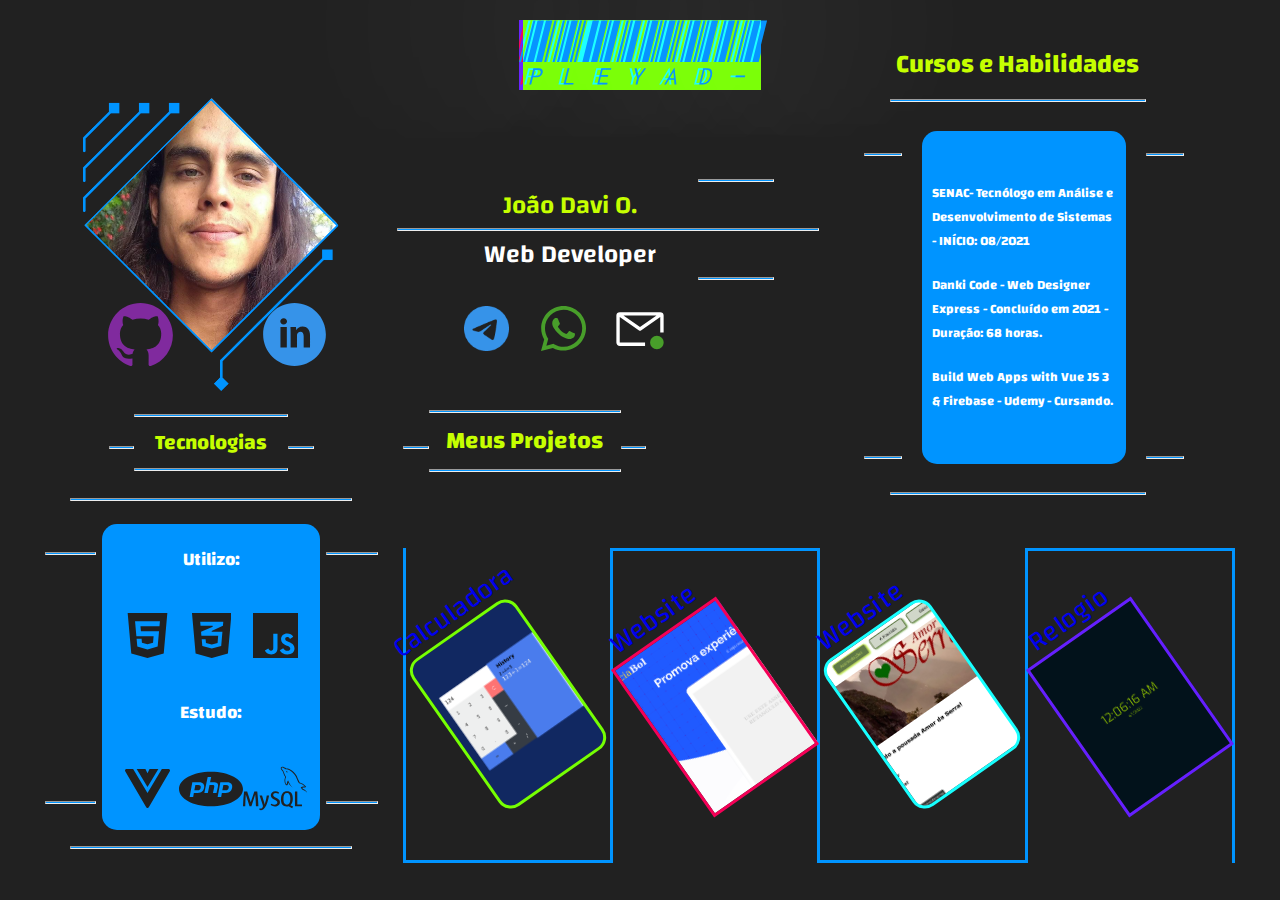
==== index.html @ 282943b8 "Change in folder structure." ====
<!DOCTYPE html>
<html>
<head>
  <meta charset="UTF-8">
<meta name="viewport" content="width=device-width, initial-scale=1.0">
  <link rel="stylesheet" href="/style.css">
  <title>Portifolio</title>
</head>
<body>
  <!-- Logo-->
  <div class="container">
  <div class="glitch" data-text="PLEYAD-">PLEYAD-</div>
  <div class="glow" style="cursor: default;">by /HRAFNGUD-</div>
  </div>
  <!-- Logo-->
  <!-- Primeira linha de itens-->
  <div class="firstrow">
    <ul class="row-1">
      <li class="photocard">
        <div class="mypic">
        </div>
      <a rel="noreferrer noopener" target="_blank" href="https://github.com/Hrafngud"><div class="github"></div></a>
      <a rel="noreferrer noopener" target="_blank" href="https://www.linkedin.com/in/jo%C3%A3o-davi-oliveira-0a24a4211/"><div class="linkedin"></div></a>
      </li>
      <!--Cartão com foto-->
      <li class="namecard">
        <hr class="tracer-1">
        <h2 class="myname">João Davi O.</h2>
        <hr class="tracer-2">
        <h3 class="webdeveloper">Web Developer</h3>
        <hr class="tracer-3">
        <a rel="noreferrer noopener" target="_blank" href="https://t.me/hrafngud"><span class="contact-1"></span></a>
        <a rel="noreferrer noopener" target="_blank"  href="https://wa.me/+5522981189251"><span class="contact-2"></span></a>
        <a rel="noreferrer noopener" target="_blank"  href="mailto: joao.davi12121@gmail.com"><span class="contact-3"></span></a>
      </li>
      <li class="mobileprojects">
        <a rel="noreferrer noopener" target="_blank" href="https://github.com/Hrafngud/CALCULADORA-JS" class="mobilelink">
            <div class="mobileitem mobitem1">
            </div>
        </a>
        <a rel="noreferrer noopener" target="_blank" href="https://github.com/Hrafngud/Danki-Code_Front-End-2.0_Projeto-Final" class="mobilelink">
            <div class="mobileitem mobitem2">
            </div>
        </a>
        <a rel="noreferrer noopener" target="_blank" href="https://github.com/Hrafngud/AmorDaSerraWebsite" class="mobilelink">
            <div class="mobileitem mobitem3">
            </div>
        </a>
        <a rel="noreferrer noopener" target="_blank"  href="https://github.com/Hrafngud/JS-Clock" class="mobilelink">
            <div class="mobileitem mobitem4">
            </div>
        </a>
      </li>
      <!--Cartão com nome e contatos.-->
      <li class="skillcard">
        <hr class="tracer-4">
        <hr class="tracer-5">
        <hr class="tracer-6">
          <div class="bgskillcard">
            <h2 class="skills">Cursos e Habilidades</h2>
            <h2 class="courses">SENAC- Tecnólogo em Análise e Desenvolvimento de Sistemas - INÍCIO: 08/2021</h2>
            <h2 class="courses"> Danki Code - Web Designer Express - Concluído em 2021 - Duração: 68 horas.</h2>
            <h2 class="courses"> Build Web Apps with Vue JS 3 & Firebase - Udemy - Cursando.</h2>        
          </div>
        <hr class="tracer-7">
          <hr class="tracer-8">
          <hr class="tracer-9">
      </li>
      <!--Cartão com escolaridade e cursos.-->
    </ul>
  </div>
  <!-- Primeira linha de itens-->
  <!--Segunda linha de itens-->
  <div class="scndrow">
    <ul class="row-2">
      <li class="techskills">
        <div class="subtitle-1">
          <hr class="tracer-10">
          <hr class="tracer-11">
          <hr class="tracer-12">
          <h2 class="technologies">Tecnologias</h2>
          <hr class="tracer-13">
        </div>
        <div class="techcard">
          <hr class="tracer-14">
          <hr class="tracer-15">
          <hr class="tracer-16">
          <hr class="tracer-17">
        <hr class="tracer-18">
          <div class="skillicons">
            <h2 class="subicon1">Utilizo:</h2>
            <div class="icon i1"></div>
            <div class="icon i2"></div>
            <div class="icon i3"></div>
            <h2 class="subicon2">Estudo:</h2>
            <div class="icon i4"></div>
            <div class="icon i5"></div>
            <div class="icon i6"></div>
          </div>
          <hr class="tracer-19">
        </div>
    </li>
      <li class="subtitle-2">
        <div class="myprojects">
          <hr class="tracer-20">
            <hr class="tracer-21">
            <hr class="tracer-22">
          <h2 class="myprojectssubtitle">Meus Projetos</h2>
          <hr class="tracer-23">
        </div>
        <div class="projects">
          <ul class="projectsrow">
            <li class="projectsitem">
              <a rel="noreferrer noopener" target="_blank"  class="link" href="https://github.com/Hrafngud/CALCULADORA-JS">
              <div class="preview prev1"><span class="projectname">Calculadora</span></div>
            </a>
            </li>
            <li class="projectsitem">
              <a rel="noreferrer noopener" target="_blank"  class="link" href="https://github.com/Hrafngud/Danki-Code_Front-End-2.0_Projeto-Final">
              <div class="preview prev2"><span class="projectname">Website</span></div>
            </a>
            </li>
            <li class="projectsitem">
              <a rel="noreferrer noopener" target="_blank"  class="link" href="https://github.com/Hrafngud/AmorDaSerraWebsite">
              <div class="preview prev3"> <span class="projectname">Website</span></div>
            </a>
            </li>
            <li class="projectsitem">
              <a rel="noreferrer noopener" target="_blank"  class="link" href="https://github.com/Hrafngud/JS-Clock">
              <div class="preview prev4" ><span class="projectname">Relogio</span></div>
            </a>
            </li>
          </ul>
        </div>
    </li>
    </ul>
  </div>
</body>
</html>
---- style.css ----
@import url('https://fonts.googleapis.com/css2?family=Changa:wght@200;600&family=Libre+Barcode+39+Text&display=swap');
*{
  margin: 0;
  padding: 0;
  box-sizing: border-box; 
}

:root {

  --bg: #212121;
  --purple:#651FFF;
  --blue:#0094FF;
  --lightblue:#18FFFF;
  --pink:#F50057;
  --neongreen:#76FF03;
  --green:#C6FF00;
}

body {
  background: var(--bg);
  height: 97vh;
  width: 100vw;
}

.mobileprojects {
  display: none;
}

.container {
  display: flex;
  align-items: center;
  justify-content: center;
  width: 100vw;
  margin-top: 10px;
  margin-bottom: 10px;
  font-family:'Libre Barcode 39 Text', cursive;
  font-style: italic;
  height: 10vh;
}

.glitch, .glow {
  color: var(--blue);
  position: relative;
  font-size: 5.5vw;
  -webkit-animation: glitch 5s 5s infinite;
          animation: glitch 5s 5s infinite;
}

.glitch::before, .glow::before {
  content: attr(data-text);
  position: absolute;
  left: -2px;
  text-shadow: -5px 0 var(--pink);
  background: var(--purple);
  overflow: hidden;
  top: 0;
  -webkit-animation: noise-1 3s linear infinite alternate-reverse, glitch 5s 5.05s infinite;
          animation: noise-1 3s linear infinite alternate-reverse, glitch 5s 5.05s infinite;
}

.glitch::after, .glow::after {
  content: attr(data-text);
  position: absolute;
  left: 2px;
  text-shadow: -5px 0 var(--lightblue);
  background: var(--neongreen);
  overflow: hidden;
  top: 0;
  -webkit-animation: noise-2 3s linear infinite alternate-reverse, glitch 5s 5s infinite;
          animation: noise-2 3s linear infinite alternate-reverse, glitch 5s 5s infinite;
}

@-webkit-keyframes glitch {
  1% {
    transform: rotateX(10deg) skewX(90deg);
  }
  2% {
    transform: rotateX(0deg) skewX(0deg);
  }
}

@keyframes glitch {
  1% {
    transform: rotateX(10deg) skewX(90deg);
  }
  2% {
    transform: rotateX(0deg) skewX(0deg);
  }
}
@-webkit-keyframes noise-1 {
  3.3333333333% {
    -webkit-clip-path: inset(97px 0 4px 0);
            clip-path: inset(97px 0 4px 0);
  }
  6.6666666667% {
    -webkit-clip-path: inset(95px 0 2px 0);
            clip-path: inset(95px 0 2px 0);
  }
  10% {
    -webkit-clip-path: inset(97px 0 4px 0);
            clip-path: inset(97px 0 4px 0);
  }
  13.3333333333% {
    -webkit-clip-path: inset(52px 0 10px 0);
            clip-path: inset(52px 0 10px 0);
  }
  16.6666666667% {
    -webkit-clip-path: inset(97px 0 4px 0);
            clip-path: inset(97px 0 4px 0);
  }
  20% {
    -webkit-clip-path: inset(90px 0 10px 0);
            clip-path: inset(90px 0 10px 0);
  }
  23.3333333333% {
    -webkit-clip-path: inset(37px 0 2px 0);
            clip-path: inset(37px 0 2px 0);
  }
  26.6666666667% {
    -webkit-clip-path: inset(83px 0 18px 0);
            clip-path: inset(83px 0 18px 0);
  }
  30% {
    -webkit-clip-path: inset(1px 0 40px 0);
            clip-path: inset(1px 0 40px 0);
  }
  33.3333333333% {
    -webkit-clip-path: inset(89px 0 2px 0);
            clip-path: inset(89px 0 2px 0);
  }
  36.6666666667% {
    -webkit-clip-path: inset(84px 0 12px 0);
            clip-path: inset(84px 0 12px 0);
  }
  40% {
    -webkit-clip-path: inset(66px 0 4px 0);
            clip-path: inset(66px 0 4px 0);
  }
  43.3333333333% {
    -webkit-clip-path: inset(94px 0 5px 0);
            clip-path: inset(94px 0 5px 0);
  }
  46.6666666667% {
    -webkit-clip-path: inset(24px 0 16px 0);
            clip-path: inset(24px 0 16px 0);
  }
  50% {
    -webkit-clip-path: inset(34px 0 63px 0);
            clip-path: inset(34px 0 63px 0);
  }
  53.3333333333% {
    -webkit-clip-path: inset(15px 0 36px 0);
            clip-path: inset(15px 0 36px 0);
  }
  56.6666666667% {
    -webkit-clip-path: inset(64px 0 29px 0);
            clip-path: inset(64px 0 29px 0);
  }
  60% {
    -webkit-clip-path: inset(81px 0 13px 0);
            clip-path: inset(81px 0 13px 0);
  }
  63.3333333333% {
    -webkit-clip-path: inset(23px 0 71px 0);
            clip-path: inset(23px 0 71px 0);
  }
  66.6666666667% {
    -webkit-clip-path: inset(49px 0 11px 0);
            clip-path: inset(49px 0 11px 0);
  }
  70% {
    -webkit-clip-path: inset(20px 0 48px 0);
            clip-path: inset(20px 0 48px 0);
  }
  73.3333333333% {
    -webkit-clip-path: inset(48px 0 11px 0);
            clip-path: inset(48px 0 11px 0);
  }
  76.6666666667% {
    -webkit-clip-path: inset(43px 0 3px 0);
            clip-path: inset(43px 0 3px 0);
  }
  80% {
    -webkit-clip-path: inset(97px 0 3px 0);
            clip-path: inset(97px 0 3px 0);
  }
  83.3333333333% {
    -webkit-clip-path: inset(57px 0 15px 0);
            clip-path: inset(57px 0 15px 0);
  }
  86.6666666667% {
    -webkit-clip-path: inset(89px 0 6px 0);
            clip-path: inset(89px 0 6px 0);
  }
  90% {
    -webkit-clip-path: inset(51px 0 33px 0);
            clip-path: inset(51px 0 33px 0);
  }
  93.3333333333% {
    -webkit-clip-path: inset(50px 0 23px 0);
            clip-path: inset(50px 0 23px 0);
  }
  96.6666666667% {
    -webkit-clip-path: inset(45px 0 7px 0);
            clip-path: inset(45px 0 7px 0);
  }
  100% {
    -webkit-clip-path: inset(32px 0 27px 0);
            clip-path: inset(32px 0 27px 0);
  }
}
@keyframes noise-1 {
  3.3333333333% {
    -webkit-clip-path: inset(97px 0 4px 0);
            clip-path: inset(97px 0 4px 0);
  }
  6.6666666667% {
    -webkit-clip-path: inset(95px 0 2px 0);
            clip-path: inset(95px 0 2px 0);
  }
  10% {
    -webkit-clip-path: inset(97px 0 4px 0);
            clip-path: inset(97px 0 4px 0);
  }
  13.3333333333% {
    -webkit-clip-path: inset(52px 0 10px 0);
            clip-path: inset(52px 0 10px 0);
  }
  16.6666666667% {
    -webkit-clip-path: inset(97px 0 4px 0);
            clip-path: inset(97px 0 4px 0);
  }
  20% {
    -webkit-clip-path: inset(90px 0 10px 0);
            clip-path: inset(90px 0 10px 0);
  }
  23.3333333333% {
    -webkit-clip-path: inset(37px 0 2px 0);
            clip-path: inset(37px 0 2px 0);
  }
  26.6666666667% {
    -webkit-clip-path: inset(83px 0 18px 0);
            clip-path: inset(83px 0 18px 0);
  }
  30% {
    -webkit-clip-path: inset(1px 0 40px 0);
            clip-path: inset(1px 0 40px 0);
  }
  33.3333333333% {
    -webkit-clip-path: inset(89px 0 2px 0);
            clip-path: inset(89px 0 2px 0);
  }
  36.6666666667% {
    -webkit-clip-path: inset(84px 0 12px 0);
            clip-path: inset(84px 0 12px 0);
  }
  40% {
    -webkit-clip-path: inset(66px 0 4px 0);
            clip-path: inset(66px 0 4px 0);
  }
  43.3333333333% {
    -webkit-clip-path: inset(94px 0 5px 0);
            clip-path: inset(94px 0 5px 0);
  }
  46.6666666667% {
    -webkit-clip-path: inset(24px 0 16px 0);
            clip-path: inset(24px 0 16px 0);
  }
  50% {
    -webkit-clip-path: inset(34px 0 63px 0);
            clip-path: inset(34px 0 63px 0);
  }
  53.3333333333% {
    -webkit-clip-path: inset(15px 0 36px 0);
            clip-path: inset(15px 0 36px 0);
  }
  56.6666666667% {
    -webkit-clip-path: inset(64px 0 29px 0);
            clip-path: inset(64px 0 29px 0);
  }
  60% {
    -webkit-clip-path: inset(81px 0 13px 0);
            clip-path: inset(81px 0 13px 0);
  }
  63.3333333333% {
    -webkit-clip-path: inset(23px 0 71px 0);
            clip-path: inset(23px 0 71px 0);
  }
  66.6666666667% {
    -webkit-clip-path: inset(49px 0 11px 0);
            clip-path: inset(49px 0 11px 0);
  }
  70% {
    -webkit-clip-path: inset(20px 0 48px 0);
            clip-path: inset(20px 0 48px 0);
  }
  73.3333333333% {
    -webkit-clip-path: inset(48px 0 11px 0);
            clip-path: inset(48px 0 11px 0);
  }
  76.6666666667% {
    -webkit-clip-path: inset(43px 0 3px 0);
            clip-path: inset(43px 0 3px 0);
  }
  80% {
    -webkit-clip-path: inset(97px 0 3px 0);
            clip-path: inset(97px 0 3px 0);
  }
  83.3333333333% {
    -webkit-clip-path: inset(57px 0 15px 0);
            clip-path: inset(57px 0 15px 0);
  }
  86.6666666667% {
    -webkit-clip-path: inset(89px 0 6px 0);
            clip-path: inset(89px 0 6px 0);
  }
  90% {
    -webkit-clip-path: inset(51px 0 33px 0);
            clip-path: inset(51px 0 33px 0);
  }
  93.3333333333% {
    -webkit-clip-path: inset(50px 0 23px 0);
            clip-path: inset(50px 0 23px 0);
  }
  96.6666666667% {
    -webkit-clip-path: inset(45px 0 7px 0);
            clip-path: inset(45px 0 7px 0);
  }
  100% {
    -webkit-clip-path: inset(32px 0 27px 0);
            clip-path: inset(32px 0 27px 0);
  }
}
@-webkit-keyframes noise-2 {
  0% {
    -webkit-clip-path: inset(26px 0 46px 0);
            clip-path: inset(26px 0 46px 0);
  }
  3.3333333333% {
    -webkit-clip-path: inset(22px 0 5px 0);
            clip-path: inset(22px 0 5px 0);
  }
  6.6666666667% {
    -webkit-clip-path: inset(91px 0 2px 0);
            clip-path: inset(91px 0 2px 0);
  }
  10% {
    -webkit-clip-path: inset(88px 0 4px 0);
            clip-path: inset(88px 0 4px 0);
  }
  13.3333333333% {
    -webkit-clip-path: inset(84px 0 10px 0);
            clip-path: inset(84px 0 10px 0);
  }
  16.6666666667% {
    -webkit-clip-path: inset(99px 0 1px 0);
            clip-path: inset(99px 0 1px 0);
  }
  20% {
    -webkit-clip-path: inset(40px 0 1px 0);
            clip-path: inset(40px 0 1px 0);
  }
  23.3333333333% {
    -webkit-clip-path: inset(95px 0 4px 0);
            clip-path: inset(95px 0 4px 0);
  }
  26.6666666667% {
    -webkit-clip-path: inset(13px 0 67px 0);
            clip-path: inset(13px 0 67px 0);
  }
  30% {
    -webkit-clip-path: inset(66px 0 18px 0);
            clip-path: inset(66px 0 18px 0);
  }
  33.3333333333% {
    -webkit-clip-path: inset(75px 0 6px 0);
            clip-path: inset(75px 0 6px 0);
  }
  36.6666666667% {
    -webkit-clip-path: inset(89px 0 4px 0);
            clip-path: inset(89px 0 4px 0);
  }
  40% {
    -webkit-clip-path: inset(34px 0 17px 0);
            clip-path: inset(34px 0 17px 0);
  }
  43.3333333333% {
    -webkit-clip-path: inset(15px 0 78px 0);
            clip-path: inset(15px 0 78px 0);
  }
  46.6666666667% {
    -webkit-clip-path: inset(15px 0 56px 0);
            clip-path: inset(15px 0 56px 0);
  }
  50% {
    -webkit-clip-path: inset(62px 0 36px 0);
            clip-path: inset(62px 0 36px 0);
  }
  53.3333333333% {
    -webkit-clip-path: inset(26px 0 28px 0);
            clip-path: inset(26px 0 28px 0);
  }
  56.6666666667% {
    -webkit-clip-path: inset(58px 0 1px 0);
            clip-path: inset(58px 0 1px 0);
  }
  60% {
    -webkit-clip-path: inset(68px 0 7px 0);
            clip-path: inset(68px 0 7px 0);
  }
  63.3333333333% {
    -webkit-clip-path: inset(57px 0 5px 0);
            clip-path: inset(57px 0 5px 0);
  }
  66.6666666667% {
    -webkit-clip-path: inset(32px 0 3px 0);
            clip-path: inset(32px 0 3px 0);
  }
  70% {
    -webkit-clip-path: inset(44px 0 40px 0);
            clip-path: inset(44px 0 40px 0);
  }
  73.3333333333% {
    -webkit-clip-path: inset(48px 0 50px 0);
            clip-path: inset(48px 0 50px 0);
  }
  76.6666666667% {
    -webkit-clip-path: inset(89px 0 5px 0);
            clip-path: inset(89px 0 5px 0);
  }
  80% {
    -webkit-clip-path: inset(24px 0 21px 0);
            clip-path: inset(24px 0 21px 0);
  }
  83.3333333333% {
    -webkit-clip-path: inset(97px 0 2px 0);
            clip-path: inset(97px 0 2px 0);
  }
  86.6666666667% {
    -webkit-clip-path: inset(93px 0 7px 0);
            clip-path: inset(93px 0 7px 0);
  }
  90% {
    -webkit-clip-path: inset(68px 0 17px 0);
            clip-path: inset(68px 0 17px 0);
  }
  93.3333333333% {
    -webkit-clip-path: inset(43px 0 19px 0);
            clip-path: inset(43px 0 19px 0);
  }
  96.6666666667% {
    -webkit-clip-path: inset(93px 0 1px 0);
            clip-path: inset(93px 0 1px 0);
  }
  100% {
    -webkit-clip-path: inset(19px 0 26px 0);
            clip-path: inset(19px 0 26px 0);
  }
}
@keyframes noise-2 {
  0% {
    -webkit-clip-path: inset(26px 0 46px 0);
            clip-path: inset(26px 0 46px 0);
  }
  3.3333333333% {
    -webkit-clip-path: inset(22px 0 5px 0);
            clip-path: inset(22px 0 5px 0);
  }
  6.6666666667% {
    -webkit-clip-path: inset(91px 0 2px 0);
            clip-path: inset(91px 0 2px 0);
  }
  10% {
    -webkit-clip-path: inset(88px 0 4px 0);
            clip-path: inset(88px 0 4px 0);
  }
  13.3333333333% {
    -webkit-clip-path: inset(84px 0 10px 0);
            clip-path: inset(84px 0 10px 0);
  }
  16.6666666667% {
    -webkit-clip-path: inset(99px 0 1px 0);
            clip-path: inset(99px 0 1px 0);
  }
  20% {
    -webkit-clip-path: inset(40px 0 1px 0);
            clip-path: inset(40px 0 1px 0);
  }
  23.3333333333% {
    -webkit-clip-path: inset(95px 0 4px 0);
            clip-path: inset(95px 0 4px 0);
  }
  26.6666666667% {
    -webkit-clip-path: inset(13px 0 67px 0);
            clip-path: inset(13px 0 67px 0);
  }
  30% {
    -webkit-clip-path: inset(66px 0 18px 0);
            clip-path: inset(66px 0 18px 0);
  }
  33.3333333333% {
    -webkit-clip-path: inset(75px 0 6px 0);
            clip-path: inset(75px 0 6px 0);
  }
  36.6666666667% {
    -webkit-clip-path: inset(89px 0 4px 0);
            clip-path: inset(89px 0 4px 0);
  }
  40% {
    -webkit-clip-path: inset(34px 0 17px 0);
            clip-path: inset(34px 0 17px 0);
  }
  43.3333333333% {
    -webkit-clip-path: inset(15px 0 78px 0);
            clip-path: inset(15px 0 78px 0);
  }
  46.6666666667% {
    -webkit-clip-path: inset(15px 0 56px 0);
            clip-path: inset(15px 0 56px 0);
  }
  50% {
    -webkit-clip-path: inset(62px 0 36px 0);
            clip-path: inset(62px 0 36px 0);
  }
  53.3333333333% {
    -webkit-clip-path: inset(26px 0 28px 0);
            clip-path: inset(26px 0 28px 0);
  }
  56.6666666667% {
    -webkit-clip-path: inset(58px 0 1px 0);
            clip-path: inset(58px 0 1px 0);
  }
  60% {
    -webkit-clip-path: inset(68px 0 7px 0);
            clip-path: inset(68px 0 7px 0);
  }
  63.3333333333% {
    -webkit-clip-path: inset(57px 0 5px 0);
            clip-path: inset(57px 0 5px 0);
  }
  66.6666666667% {
    -webkit-clip-path: inset(32px 0 3px 0);
            clip-path: inset(32px 0 3px 0);
  }
  70% {
    -webkit-clip-path: inset(44px 0 40px 0);
            clip-path: inset(44px 0 40px 0);
  }
  73.3333333333% {
    -webkit-clip-path: inset(48px 0 50px 0);
            clip-path: inset(48px 0 50px 0);
  }
  76.6666666667% {
    -webkit-clip-path: inset(89px 0 5px 0);
            clip-path: inset(89px 0 5px 0);
  }
  80% {
    -webkit-clip-path: inset(24px 0 21px 0);
            clip-path: inset(24px 0 21px 0);
  }
  83.3333333333% {
    -webkit-clip-path: inset(97px 0 2px 0);
            clip-path: inset(97px 0 2px 0);
  }
  86.6666666667% {
    -webkit-clip-path: inset(93px 0 7px 0);
            clip-path: inset(93px 0 7px 0);
  }
  90% {
    -webkit-clip-path: inset(68px 0 17px 0);
            clip-path: inset(68px 0 17px 0);
  }
  93.3333333333% {
    -webkit-clip-path: inset(43px 0 19px 0);
            clip-path: inset(43px 0 19px 0);
  }
  96.6666666667% {
    -webkit-clip-path: inset(93px 0 1px 0);
            clip-path: inset(93px 0 1px 0);
  }
  100% {
    -webkit-clip-path: inset(19px 0 26px 0);
            clip-path: inset(19px 0 26px 0);
  }
}

@-webkit-keyframes fudge {
  from {
    transform: translate(0px, 0px);
  }
  to {
    transform: translate(0px, 2%);
  }
}

@keyframes fudge {
  from {
    transform: translate(0px, 0px);
  }
  to {
    transform: translate(0px, 2%);
  }
}
.glow {
  text-shadow: 0 0 1000px #bfdfd8;
  color: transparent;
  position: absolute;
  top: 0;
}

@-webkit-keyframes glitch-2 {
  1% {
    transform: rotateX(10deg) skewX(70deg);
  }
  2% {
    transform: rotateX(0deg) skewX(0deg);
  }
}

@keyframes glitch-2 {
  1% {
    transform: rotateX(10deg) skewX(70deg);
  }
  2% {
    transform: rotateX(0deg) skewX(0deg);
  }
}

.tracer-1, .tracer-2, .tracer-3, .tracer-4, .tracer-5, .tracer-6, .tracer-7, .tracer-8, .tracer-9, .tracer-10,.tracer-11, .tracer-12, .tracer-13, .tracer-14, .tracer-15, .tracer-16, .tracer-17, .tracer-18, .tracer-19, .tracer-20, .tracer-21, .tracer-22, .tracer-23 {
  height: 3px;
  color: var(--blue);
  background-color: var(--blue);
}

.row-1 {
  display: flex;
  justify-content: center;
  align-items: center;
  font-family: 'Changa', sans-serif;
  font-weight: 200;
}

.row-1 li {
  list-style: none;
}

.namecard , .skillcard {
  margin-top: -20px;
}

.photocard {
  position: relative;
}

.mypic {
  background-image: url(/images/eumesm2.png);
  background-position: center;
  background-repeat: no-repeat;
  background-size: contain;
  width: 20vw;
  height: 35vh;
  position: relative;
  top: -4vh;
  left: -1vw;
}

.github {
  background-image: url(/assets/github.svg);
  background-position: center;
  background-repeat: no-repeat;
  background-size: contain;
  width: 7vw;
  height: 7vh;
  position: absolute;
  bottom: 8vh;
  cursor: pointer;
}

.linkedin {
  background-image: url(/assets/linkedin.svg);
  background-position: center;
  background-repeat: no-repeat;
  background-size: contain;
  width: 7vw;
  height: 7vh;
  position: absolute;
  bottom: 8vh;
  right: 1vw;
  cursor: pointer;
}

.contact-1 {
  background-image: url(/assets/telegram.png);
  background-position: center;
  background-repeat: no-repeat;
  background-size: contain;
  width: 7vw;
  height: 7vh;
  position: absolute;
  bottom: 8vh;
  right: 1vw;
  cursor: pointer;
}

.contact-2 {
  background-image: url(/assets/whatsapp.svg);
  background-position: center;
  background-repeat: no-repeat;
  background-size: contain;
  width: 7vw;
  height: 7vh;
  position: absolute;
  bottom: 8vh;
  right: 1vw;
  cursor: pointer;
}

.contact-3 {
  background-image: url(/assets/email.svg);
  background-position: center;
  background-repeat: no-repeat;
  background-size: contain;
  width: 7vw;
  height: 7vh;
  position: absolute;
  bottom: 8vh;
  right: 1vw;
  cursor: pointer;
}

.namecard{
  width: 40vw;
  height: 25vh;
  display: flex;
  flex-direction: column;
  align-items: center;
  justify-content: center;
  margin-bottom: 3vh;
  position: relative;
  top: -3vh;
}

.myname {
  color: var(--green);
  font-size: 25px;
  font-weight:600;
  position: relative;
  left: -3vw;
}

.webdeveloper {
  color: white;
  font-size: 25px;
  font-weight:600;
  position: relative;
  left: -3vw;
}

.contact-1 {
  background-image: url(/assets/telegram.png);
  background-position: center;
  background-repeat: no-repeat;
  background-size: contain;
  width: 5vw;
  height: 5vh;
  position: absolute;
  bottom: -1vh;
  left: 8vw;
  cursor: pointer;
}

.contact-2 {
  background-image: url(/assets/whatsapp.svg);
  background-position: center;
  background-repeat: no-repeat;
  background-size: contain;
  width: 5vw;
  height: 5vh;
  position: absolute;
  bottom: -1vh;
  left: 14vw;
  cursor: pointer;
}

.contact-3 {
  background-image: url(/assets/email.svg);
  background-position: center;
  background-repeat: no-repeat;
  background-size: contain;
  width: 7vw;
  height: 6vh;
  position: absolute;
  bottom: -1.5vh;
  left: 19vw;
  cursor: pointer;
}

.tracer-1, .tracer-3 {
  width: 6vw;
  position: relative;
  left: 10vw;
  top: 0vw;
}

.tracer-2 {
  width: 33vw;
}

.skillcard {
  width: 25vw;
  height: 40vh;
  border-radius: 30px;
  position:relative;
  top: 3vh;
  display: flex;
  align-items: center;
  justify-content: center;
}

.bgskillcard {
  width: 16vw;
  height: 37vh;
  background-color: var(--blue);
  border-radius: 15px;
  position: relative;
  display: flex;
  align-items: center;
  justify-content: center;
  flex-direction: column;
}

.bgskillcard > .skills {
  position: absolute;
  top: -10vh;
  left: -2vw;
  width: 20vw;
  color: var(--green);
  font-size: 2vw;
}
 .courses {
  color: white;
  font-size: 1vw;
  margin: 10px;
}

.skillcard > .tracer-4, .tracer-9 {
  width: 20vw;
  position:absolute;
}

.skillcard > .tracer-5, .tracer-6, .tracer-7, .tracer-8 {
  width: 3vw;
  position: absolute;
}

.tracer-4{
  bottom: -2vh;
  left: 2vw;
}

.tracer-5{
  top: 4vh;
  left: 0vw;
}

.tracer-6{
  top: 4vh;
  right: 0vw;
}

.tracer-7{
  bottom: 2vh;
  left: 0vw;
}

.tracer-8{
  bottom: 2vh;
  right: 0vw;
}

.tracer-9{
  top: -2vh;
  left: 2vw;
}

.row-2 {
  display: flex;
  justify-content: center;
  align-items: flex-end;
  flex-direction: row;
  font-family: 'Changa', sans-serif;
}

.techskills {
  width: 22vw;
  height: 38vh;
  position: relative;
  top: 5vh;
  right: 1vw;
  list-style: none;
}

.subtitle-1{
  position: relative;
  top: -5vh;
}

.technologies{
  text-align: center;
  position:relative;
  top: -3vh;
  color: var(--green);
  font-size: 21px;
}

.tracer-10,.tracer-12 {
  width: 12vw;
  position: absolute;
}

.tracer-11,.tracer-13 {
  width: 2vw;
  position: absolute;
}

.tracer-10 {
  top:-4vh;
  left: 5vw;;
}

.tracer-11 {
  top: -0.5vh;
  right: 3vw;
}

.tracer-12{
  bottom: 2vh;
  left: 5vw;
}

.tracer-13 {
  top: -0.5vh;
  left: 3vw;
}

.techcard {
  width: 22vw;
  height: 38vh;
  position: relative;
  display: flex;
  align-items: center;
  justify-content: center;
}

.skillicons {
  width: 17vw;
  height: 34vh;
  background-color: var(--blue);
  position: absolute;
  top: -10px;
  border-radius: 15px;
  display: flex;
  align-items: center;
  justify-content: center;
  flex-wrap: wrap;
  font-size: 12px;
  color:white;
}

.subicon1 {
  text-align: center;
  width: 20vw;
}
.subicon2{
  text-align: center;
  width: 20vw;
}

.icon {
  width: 5vw;
  height: 5vh;
}

.i1 {
  background-image: url(/assets/html.svg);
  background-position: center;
  background-repeat: no-repeat;
  background-size: contain;
}

.i2 {
  background-image: url(/assets/css.svg);
  background-position: center;
  background-repeat: no-repeat;
  background-size: contain;
}

.i3{
  background-image: url(/assets/js.svg);
  background-position: center;
  background-repeat: no-repeat;
  background-size: contain;
}

.i4{
  background-image: url(/assets/vue.svg);
  background-position: center;
  background-repeat: no-repeat;
  background-size: contain;
}

.i5 {
  background-image: url(/assets/php.svg);
  background-position: center;
  background-repeat: no-repeat;
  background-size: contain;
}

.i6 {
  background-image: url(/assets/sql.svg);
  background-position: center;
  background-repeat: no-repeat;
  background-size: contain;
}

.i1:hover {
  background-image: url(/assets/htmll.svg);
  background-position: center;
  background-repeat: no-repeat;
  background-size: contain;
}

.i2:hover {
  background-image: url(/assets/cssl.svg);
  background-position: center;
  background-repeat: no-repeat;
  background-size: contain;
}

.i3:hover {
  background-image: url(/assets/jsl.svg);
  background-position: center;
  background-repeat: no-repeat;
  background-size: contain;
}

.i4:hover {
  background-image: url(/assets/vuel.svg);
  background-position: center;
  background-repeat: no-repeat;
  background-size: contain;
}

.i5:hover {
  background-image: url(/assets/phpl.svg);
  background-position: center;
  background-repeat: no-repeat;
  background-size: contain;
}

.i6:hover {
  background-image: url(/assets/sqll.svg);
  background-position: center;
  background-repeat: no-repeat;
  background-size: contain;
}

.tracer-14, .tracer-19 {
  width: 22vw;
  position: absolute;
}

.tracer-15, .tracer-16 ,.tracer-17 ,.tracer-18 {
  width: 4vw;
  position: absolute;
}

.tracer-14 {
  top: -4vh;
  left: 0vw;
}

.tracer-15 {
  left:-2vw;
  top:2vh;
}

.tracer-16 {
  right:-2vw;
  top:2vh;
}

.tracer-17 {
  left:-2vw;
  bottom:8vh;
}

.tracer-18 {
  right:-2vw;
  bottom:8vh;
}

.tracer-19 {
  left: 0vw;
  bottom: 3vh;
}

.subtitle-2 {
  width: 65vw;
  height: 38vh;
  position: relative;
  list-style: none;
  color: white;
}

.myprojects {
  width: 15vw;
  position: relative;
  top: -3.5vh;
  left: 5vw;
  text-align: center;
  color: var(--green);
}

.tracer-20, .tracer-23 {
  width: 15vw;
  position: absolute;
}

.tracer-20 {
  top: -1vh;
}

.tracer-23 {
  right: 0vw;
  bottom: -1vh;
}

.tracer-21, .tracer-22 {
  width: 2vw;
  position: absolute;
}

.tracer-21 {
  left: -2vw;
  top: 3vh;
}

.tracer-22 {
  right: -2vw;
  top: 3vh;
}

.projectsrow {
  display: flex;
  justify-content: center;
  align-items: center;
  position: relative;
  right: -3vw;
  top: 6vh;
}
.projects .projectsrow li {
  list-style: none;
  border-color: var(--blue);
}

.projects .projectsrow li:nth-of-type(1) {
  border-bottom: 3px solid var(--blue);
  border-left: 3px solid var(--blue);
  border-right: 3px solid var(--blue);
}

.projects .projectsrow li:nth-of-type(2) {
  border-top: 3px solid var(--blue);
  border-right: 3px solid var(--blue);
}

.projects .projectsrow li:nth-of-type(3) {
  border-bottom: 3px solid var(--blue);
  border-right: 3px solid var(--blue);
}

.projects .projectsrow li:nth-of-type(4) {
  border-top: 3px solid var(--blue);
  border-right: 3px solid var(--blue);
}

.projectsitem {
  width: 40vw;
  height: 35vh;
  text-align: center;
  list-style: none;
  display: flex;
  flex-direction: row;
  align-items: center;
  justify-content: center;
}

.preview {
  transition: 0s;
  width: 10vw;
  height: 20vh;
  transform: rotate(-35deg);
  position: relative;
}

.link:visited {
  color: white;
}

.prev1 {
 border-radius: 15px;
 border: 3px solid var(--neongreen);
 background-image: url(/images/Calculadora.png);
 background-position: center;
 background-repeat: no-repeat;
 background-size: cover;
}

.prev2{
  border: 3px solid var(--pink);
  background-image: url(/images/Agencia.png);
 background-position: center;
 background-repeat: no-repeat;
 background-size: cover;
 }

 .prev3 {
  border-radius: 15px;
  border: 3px solid var(--lightblue);
  background-image: url(/images/AmorDaSerra.png);
 background-position: center;
 background-repeat: no-repeat;
 background-size: cover;
 }

 .prev4 {
   border: 3px solid var(--purple);
   background-image: url(/images/Relogio.png);
 background-position: center;
 background-repeat: no-repeat;
 background-size: cover;
 }

.preview:hover {
  transition: 0.5s;
  transform: rotate(0deg);
  width: 14vw;
  height: 26vh;
}

.projectname {
  width: 100%;
  height: 100%;
  position: absolute;
  top: -5vh;
  left: 0vw;
  transform: rotate(0deg);
  font-size: 3vh;
}

.preview:hover .projectname {
  font-size: 2.5vw;
  top: -13vh;
  transition: 0.5s;
}

@media screen and (max-width: 992px) {

  * {
    max-width: 97vw;
  }
  .subtitle-2, .projects {
    display: none;
  }

  .container {
    padding: 0;
    margin: 0;
    height: 12vh;
    width: 99vw;
    text-align: center;
  }

  .glitch, .glow {
    font-size: 10vh;
  }

  .row-1, .row-2 {
    flex-wrap: wrap;
    flex-direction: column;
    align-items: center;
    justify-content: center;
    width: 99vw;
  }

  .photocard{
    margin-top: 5vh;
    width: 55vw;
    height: 35vh;
  }

  .mypic {
    width: 55vw;
    height: 35vh;
  }

  .github {
    width: 13vw;
    height: 20vh;
    left: 1vw;
    bottom: -1vh;
  }

  .linkedin {
    width: 13vw;
    height: 20vh;
    right: 1vw;
    bottom: -1vh;
  }

  .tracer-1, .tracer-3{
  width: 13vw;
  left: 25vw;
 }
 
 .tracer-2 {
   width: 85vw;
 }

 .namecard {
   width: 55vw;
 }

  .namecard  > h2{
    font-size: 4vh;
  }

  .contact-1 {
    top: 30vh;
    margin-left: -5vw;
    width: 10vw;
    height: 10vh;
  }

  .contact-2 {
    top: 30vh;
    margin-left: 7vw;
    width: 10vw;
    height: 10vh;
  }

  .contact-3 {
    top: 29vh;
    margin-left: 20vw;
    width: 13vw;
    height: 13vh;
  }

  .mobileprojects {
    display: flex;
    flex-direction: column;
    height: 140vh;
    width: 80vw;
    position: relative;
    bottom: -20vh;
  }

  .mobitem1 {
    width: 45vw;
    height: 35vh;
    background-image: url(/images/mobcalculadora.png);
    background-position: center;
    background-repeat: no-repeat;
    background-size: contain;
    position: absolute;
    top: 0vh;
    left: 0vw;
  }

  .mobitem2 {
    width: 45vw;
    height: 35vh;
    background-image: url(/images/mobagencia.png);
    background-position: center;
    background-repeat: no-repeat;
    background-size: contain;
    position: absolute;
    top: 35vh;
    right: 0vw;
  }

  .mobitem3 {
   width: 45vw;
   height: 35vh;
   background-image: url(/images/mobamor.png);
   background-position: center;
   background-repeat: no-repeat;
   background-size: contain;
   position: absolute;
   bottom: 35vh;
   left: 0vw;
  }

  .mobitem4 {
    width: 45vw;
    height: 35vh;
    background-image: url(/images/mobrelogio.png);
    background-position: center;
    background-repeat: no-repeat;
    background-size: contain;
    position: absolute;
    bottom: 0vh;
    right: 0vw;
  }

  .mobilelink {
    width: 35vw;
    height: 20vh;
  }

  .skillcard {
    top: 45vh;
    width: 60vw;
  }

  .bgskillcard {
    width: 55vw;
  }

  .bgskillcard .skills {
    font-size: 3vh;
    width: 60vw;
    left: 1.5vw;
    text-align: center;
  }
  .bgskillcard .courses {
    font-size: 1.5vh;
  }

  .techskills {
    height: 80vh;
    top: 60vh;
  }

  .skillcard > .tracer-4, .tracer-9 {
    width: 60vw;
    left: 0vw;
    position:absolute;
  }
  
  .skillcard > .tracer-5, .tracer-6, .tracer-7, .tracer-8 {
    width: 6vw;
    position: absolute;
  }

  .tracer-5{
    left: -6vw;
  }
  
  .tracer-6{
    right: -6vw;
  }
  
  .tracer-7{
    left: -6vw;
  }
  
  .tracer-8{
    right: -6vw;
  }

  .subtitle-1 {
    width: 60vw;
    left: -20vw;
    top: 1vh;
  }

  .tracer-10, .tracer-12 {
    width: 55vw;
  }

  .tracer-11, .tracer-13 {
    width: 10vw;
  }

  .tracer-11 {
    left: 52vw;
  }

  .technologies {
    left: 2.5vw;
  }

  .techcard {
    width: 60vw;
    height: 45vh;
    top: 15vh;
    left: -16vw;
  }

  .skillicons {
    width: 50vw;
    height: 40vh;
    justify-content: space-around;
    top: -1vh;
  }

  .tracer-14, .tracer-19 {
    left: -5vw;
    width: 70vw;
  }

  .tracer-15, .tracer-16, .tracer-17, .tracer-18 {
    width: 10vw;
  }

  .tracer-16, .tracer-18 {
    left: 60vw;
  }

  .tracer-15, .tracer-17 {
    left: -9.5vw;
  }

  .subicon1 {
    text-align: center;
    width: 60vw;
    font-size: 4vh;
  }
  .subicon2{
    text-align: center;
    width: 60vw;
    font-size: 4vh;
  }
  
  .icon {
    width: 10vw;
    height: 10vh;
  }
  
}
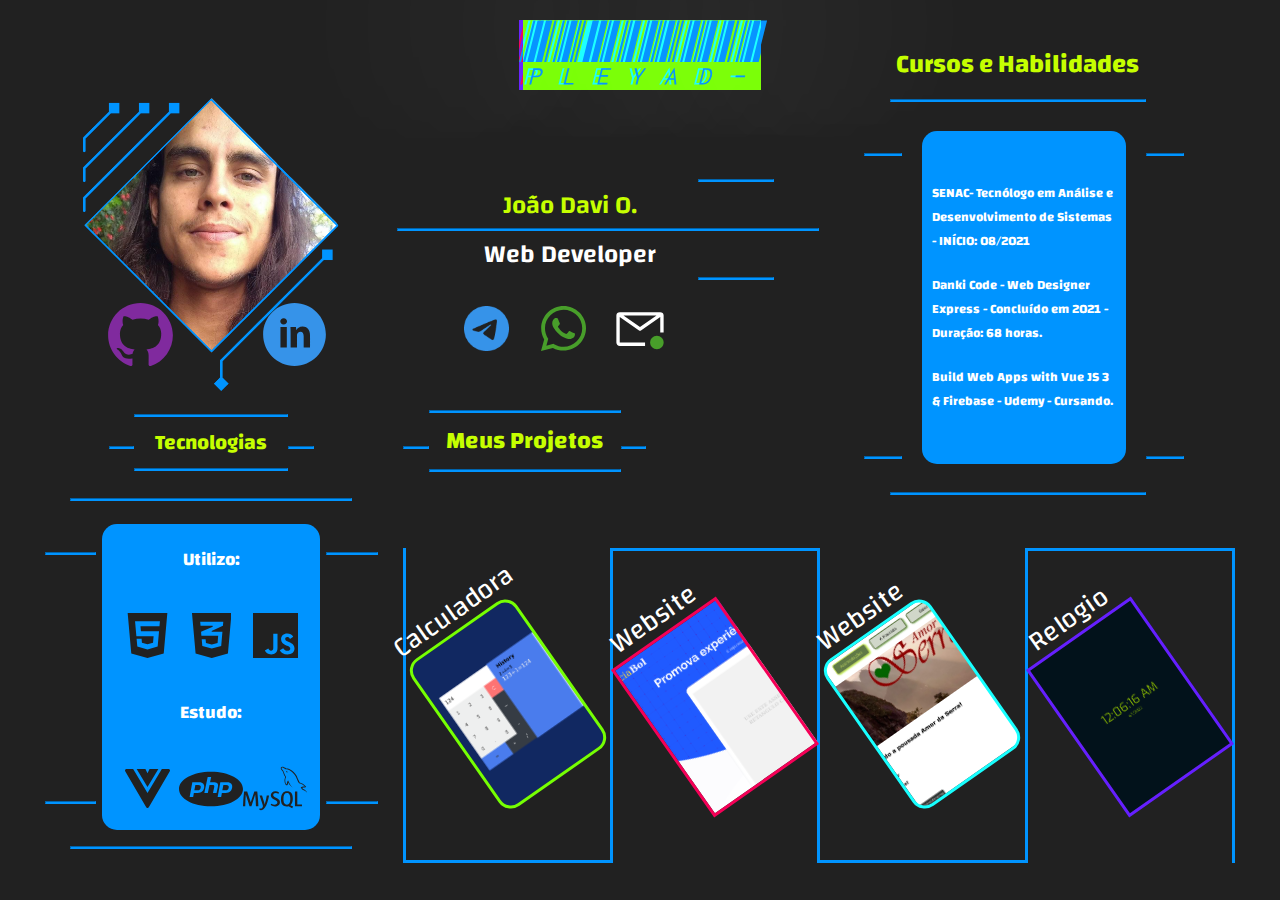
==== commit ef981d4b: "Fixed cross browser compatibillity" ====
--- a/index.html
+++ b/index.html
@@ -1,4 +1,3 @@
-
 <!DOCTYPE html>
 <html>
 <head>
--- a/style.css
+++ b/style.css
@@ -630,6 +630,7 @@
   height: 3px;
   color: var(--blue);
   background-color: var(--blue);
+  border-color: var(--blue);
 }
 
 .row-1 {
@@ -1204,6 +1205,10 @@
   position: relative;
 }
 
+.link {
+  color: white;
+}
+
 .link:visited {
   color: white;
 }
@@ -1431,7 +1436,7 @@
   .bgskillcard .skills {
     font-size: 3vh;
     width: 60vw;
-    left: 1.5vw;
+    left: -3vw;
     text-align: center;
   }
   .bgskillcard .courses {
